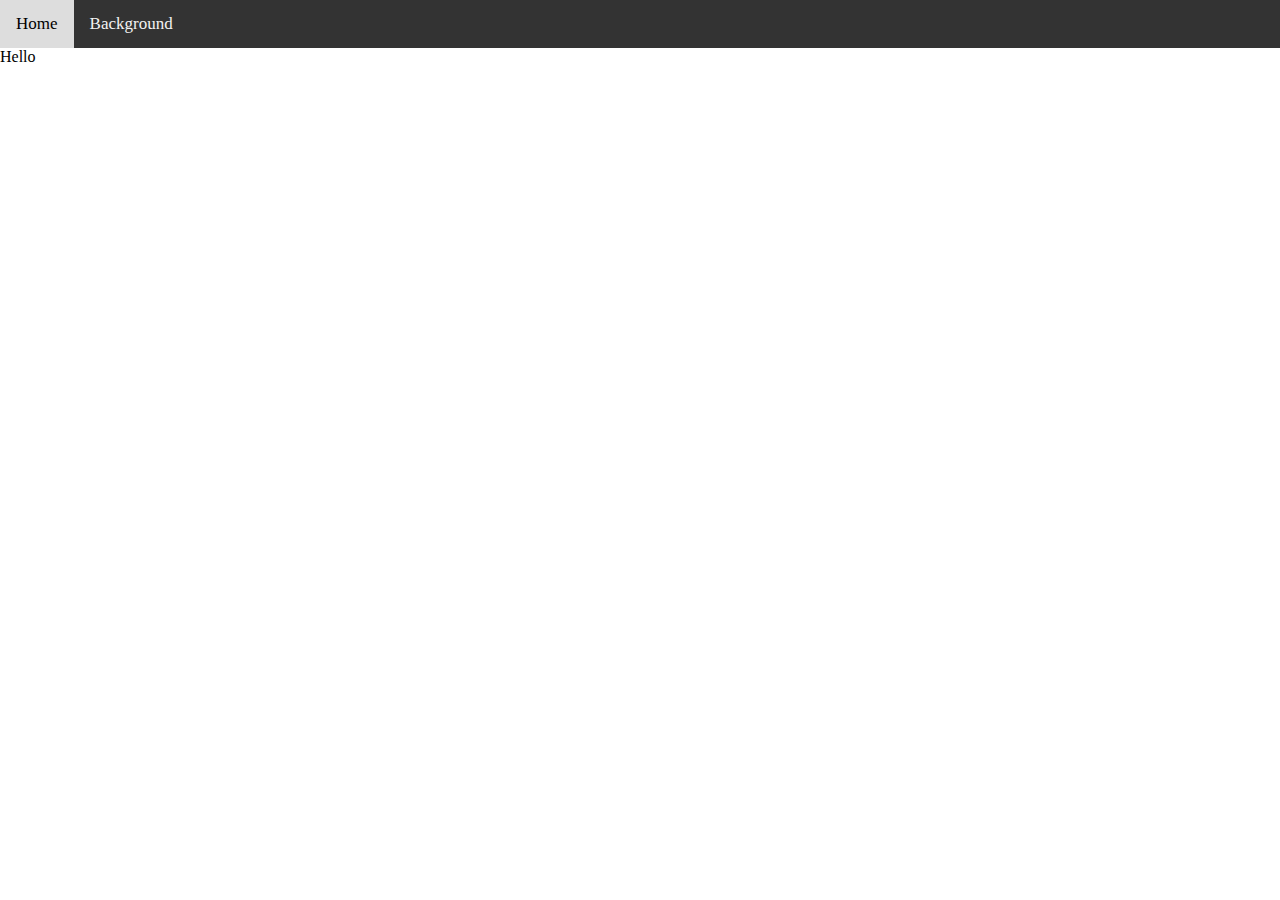
==== background.html @ ad82f8fe "Add files via upload" ====
<!DOCTYPE html>
<html id="hero-page">
    <head>
        <meta charset="utf-8">
        <title>Responsive Images - background</title>
        <meta name="description" content="Responsive Images">
        <meta name="viewport" content="width=device-width, initial-scale=1, maximum-scale=1, user-scalable=0"/>

		<link href="https://fonts.googleapis.com/css?family=Open+Sans" rel="stylesheet">
        <link rel="stylesheet" href="main.css?v=1.0">

    </head>
    <body id="background-hero">
        <div class="topnav" id="Topnavigation">
            <a href="index.html">Home</a>
            <a href="background.html">Background</a>
        </div> <!-- top nav div -->
        <div class="hero-text">
            <p>Hello</p>
        </div> <!-- hero-text -->
	</body>
</html>
---- main.css ----
* {
margin: 0;
padding: 0;
}

/* Add a black background color to the top navigation */
.topnav {
    background-color: #333;
    overflow: hidden;
}


/* Style the links inside the navigation bar */
.topnav a {
    float: left;
    display: block;
    color: #f2f2f2;
    text-align: center;
    padding: 14px 16px;
    text-decoration: none;
    font-size: 17px;
}

/* Change the color of links on hover */
.topnav a:hover {
    background-color: #ddd;
    color: black;
}

/* Add a color to the active/current link */
.topnav a.active {
    background-color: #4CAF50;
    color: white;
}

#background-hero {
        background: url(images/energy_supplier_large_2x_copy) no-repeat center center fixed;
        -webkit-background-size: cover;
        -moz-background-size: cover;
        -o-background-size: cover;
        background-size: cover;
    }

img {
    transition: width 0.5s;
    width: 100vw;
    height: 100vh;
}

.picture-image img {
    transition: width 0.5s;
    width: 50vw;
}

@media screen and (max-width: 450px) {
    .picture-image img {
        width: 100vw;
    }
}
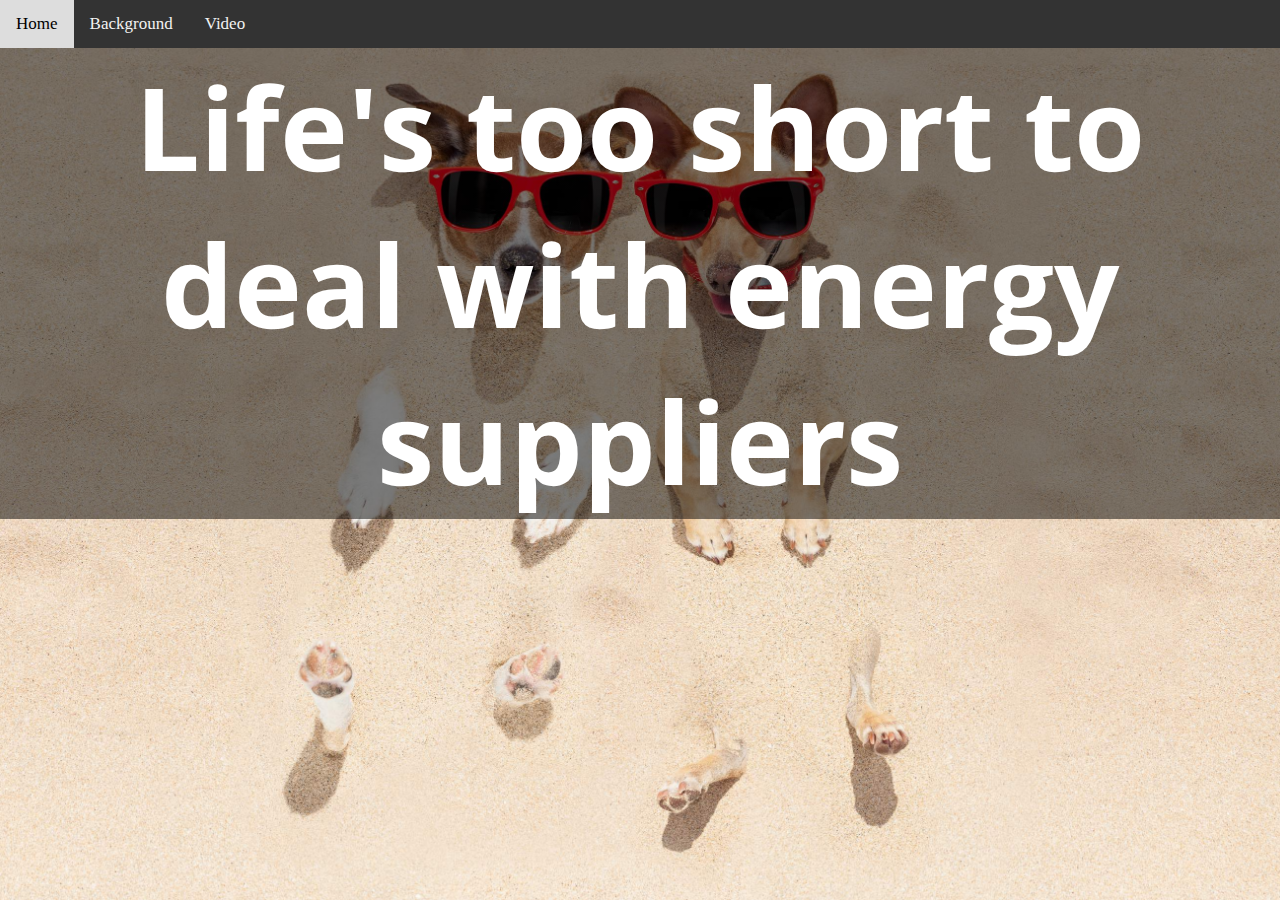
==== commit 7f7dd44e: "Add files via upload" ====
--- a/background.html
+++ b/background.html
@@ -14,9 +14,10 @@
         <div class="topnav" id="Topnavigation">
             <a href="index.html">Home</a>
             <a href="background.html">Background</a>
+            <a href="video.html">Video</a>
         </div> <!-- top nav div -->
-        <div class="hero-text">
-            <p>Hello</p>
+        <div class="darken">
+            <h1>Life's too short to deal with energy suppliers</h1>
         </div> <!-- hero-text -->
 	</body>
 </html>
--- a/main.css
+++ b/main.css
@@ -2,6 +2,10 @@
 margin: 0;
 padding: 0;
 }
+
+
+
+
 
 /* Add a black background color to the top navigation */
 .topnav {
@@ -34,12 +38,21 @@
 }
 
 #background-hero {
-        background: url(images/energy_supplier_large_2x_copy) no-repeat center center fixed;
+        background: url(images/energy_supplier_large_2x_copy.jpg) no-repeat center center fixed;
         -webkit-background-size: cover;
         -moz-background-size: cover;
         -o-background-size: cover;
         background-size: cover;
     }
+
+    .darken {
+  background-image:
+    linear-gradient(
+      rgba(0, 0, 0, 0.5),
+      rgba(0, 0, 0, 0.5)
+    ),
+    url(shoes.jpg);
+}
 
 img {
     transition: width 0.5s;
@@ -52,6 +65,78 @@
     width: 50vw;
 }
 
+
+/* ---------------
+Video
+------------------- */
+
+.homepage-hero-module {
+    border-right: none;
+    border-left: none;
+    position: relative;
+}
+.no-video .video-container video,
+.touch .video-container video {
+    display: none;
+}
+.no-video .video-container .poster,
+.touch .video-container .poster {
+    display: block !important;
+}
+.video-container {
+    position: relative;
+    bottom: 0%;
+    left: 0%;
+    height: 100%;
+    width: 100%;
+    overflow: hidden;
+    background: #000;
+}
+.video-container .poster img {
+    width: 100%;
+    bottom: 0;
+    position: absolute;
+}
+.video-container .filter {
+    z-index: 100;
+    position: absolute;
+    background: rgba(0, 0, 0, 0.4);
+    width: 100%;
+}
+.video-container video {
+    position: absolute;
+    z-index: 0;
+    bottom: 0;
+}
+.video-container video.fillWidth {
+    width: 100%;
+}
+
+.overlay-desc {
+  background: rgba(0,0,0,0);
+  position: absolute;
+  top: 0; right: 0; bottom: 0; left: 0;
+  display: flex;
+  align-items: center;
+  justify-content: center;
+}
+h1 {
+  color: white;
+  font-family: 'Open Sans', sans-serif;
+  font-size: 9vw;
+  text-align: center;
+}
+
+
+
+
+
+
+
+
+
+/* ---- end video ------- */
+
 @media screen and (max-width: 450px) {
     .picture-image img {
         width: 100vw;
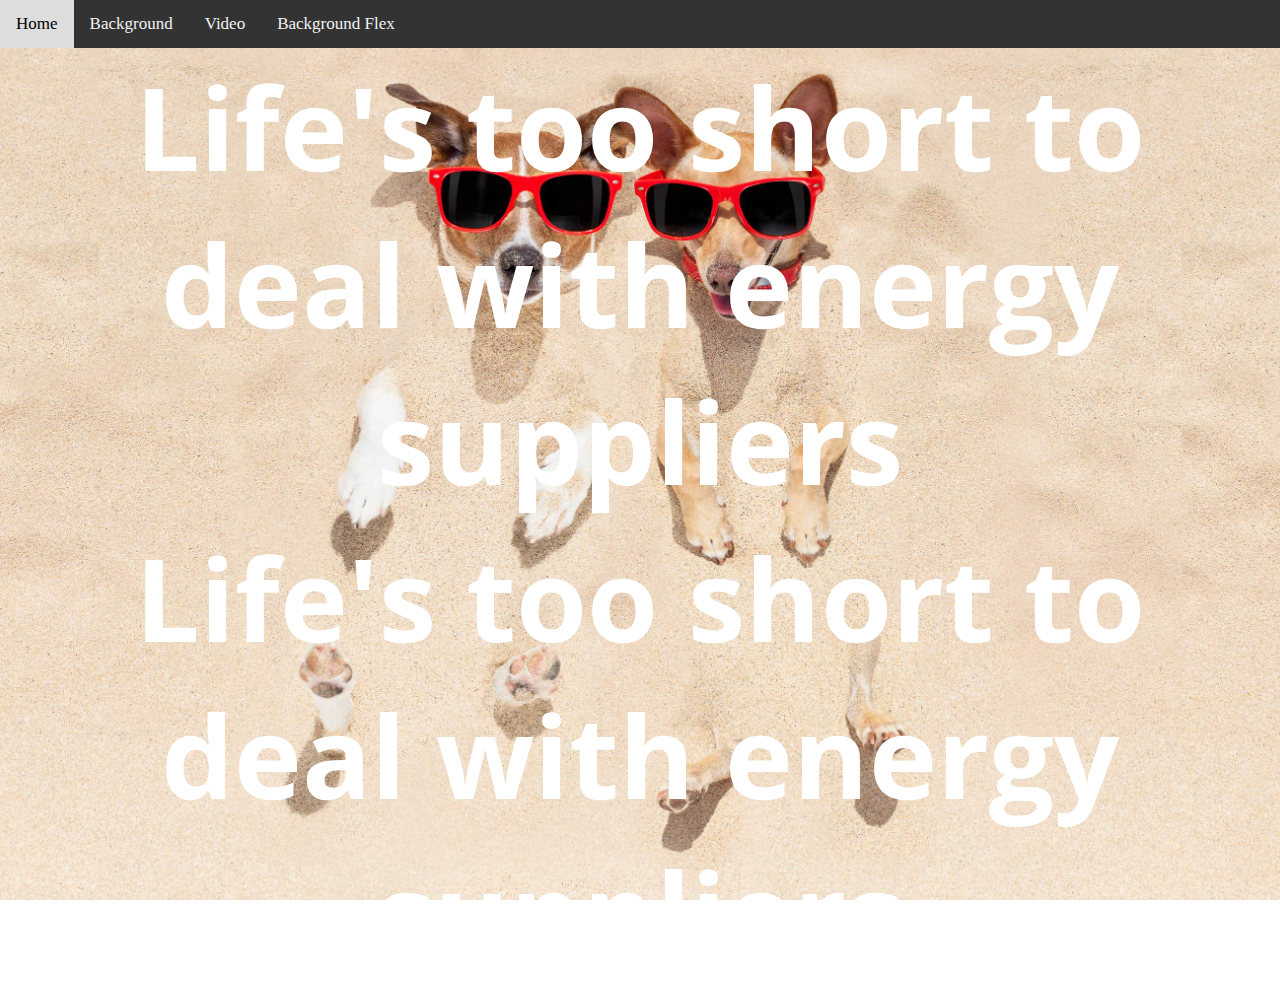
==== commit 182e22de: "Add files via upload" ====
--- a/background.html
+++ b/background.html
@@ -15,9 +15,18 @@
             <a href="index.html">Home</a>
             <a href="background.html">Background</a>
             <a href="video.html">Video</a>
+            <a href="background_flex.html">Background Flex</a>
         </div> <!-- top nav div -->
+        <div class="parent">
+            <div class="overlay">
+                <h1>Life's too short to deal with energy suppliers</h1>
+                <h1 class="title">Life's too short to deal with energy suppliers</h1>
+            </div> <!-- overlay -->
+        </div>
+        <!--
         <div class="darken">
             <h1>Life's too short to deal with energy suppliers</h1>
-        </div> <!-- hero-text -->
+        </div>
+    -->
 	</body>
 </html>
